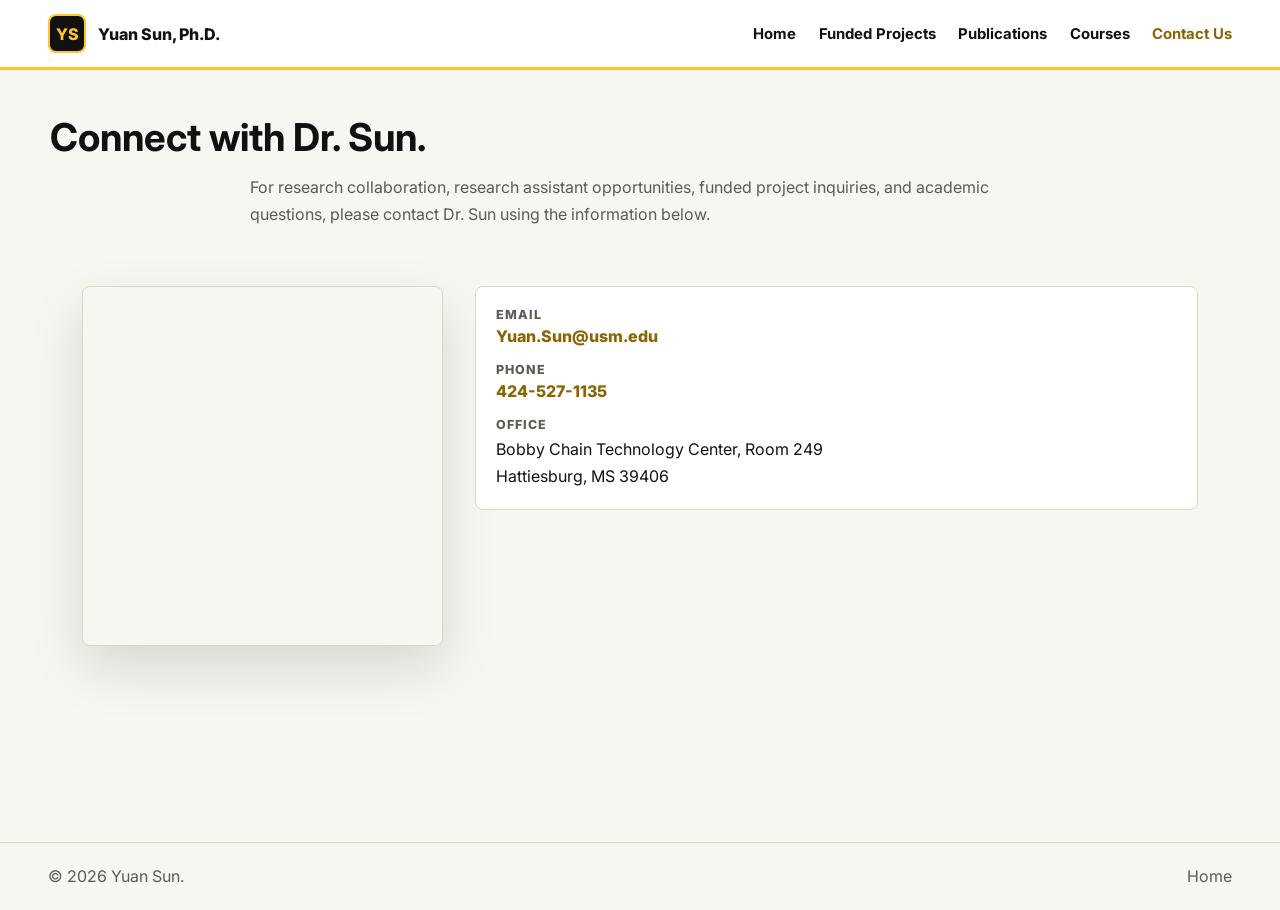
==== contact.html @ 4ef067db "Add files via upload" ====
<!doctype html>
<html lang="en">
  <head>
    <meta charset="utf-8">
    <meta name="viewport" content="width=device-width, initial-scale=1">
    <meta name="description" content="Contact information for Yuan Sun, Ph.D.">
    <title>Yuan Sun, Ph.D. | Contact Us</title>
    <link rel="preconnect" href="https://fonts.googleapis.com">
    <link rel="preconnect" href="https://fonts.gstatic.com" crossorigin>
    <link href="https://fonts.googleapis.com/css2?family=Inter:wght@400;500;600;700;800&display=swap" rel="stylesheet">
    <link rel="stylesheet" href="styles.css">
  </head>
  <body>
    <header class="site-header">
      <a class="brand" href="index.html"><span class="brand-mark">YS</span><span>Yuan Sun, Ph.D.</span></a>
      <button class="menu-toggle" type="button" aria-label="Open navigation" aria-expanded="false"><span></span><span></span><span></span></button>
      <nav class="nav" aria-label="Primary navigation">
        <a href="index.html">Home</a>
        <a href="funded-projects.html">Funded Projects</a>
        <a href="publications.html">Publications</a>
        <a href="courses.html">Courses</a>
        <a class="active" href="contact.html">Contact Us</a>
      </nav>
    </header>

    <main class="page">
      <section class="page-header">
        <h1>Connect with Dr. Sun.</h1>
        <p>For research collaboration, research assistant opportunities, funded project inquiries, and academic questions, please contact Dr. Sun using the information below.</p>
      </section>

      <section class="section contact-layout">
        <iframe
          class="map-frame"
          title="Map to Bobby Chain Technology Center"
          src="https://www.google.com/maps?q=Bobby%20Chain%20Technology%20Center%2C%20Hattiesburg%2C%20MS%2039406&output=embed"
          loading="lazy"
          referrerpolicy="no-referrer-when-downgrade"></iframe>
        <div class="contact-card">
          <div>
            <span>Email</span>
            <a href="mailto:Yuan.Sun@usm.edu">Yuan.Sun@usm.edu</a>
          </div>
          <div>
            <span>Phone</span>
            <a href="tel:+14245271135">424-527-1135</a>
          </div>
          <div>
            <span>Office</span>
            <p>Bobby Chain Technology Center, Room 249<br>Hattiesburg, MS 39406</p>
          </div>
        </div>
      </section>
    </main>

    <footer class="site-footer"><p>&copy; <span id="year"></span> Yuan Sun.</p><a href="index.html">Home</a></footer>
    <script src="script.js"></script>
  </body>
</html>
---- styles.css ----
:root {
  --bg: #f7f6f0;
  --surface: #ffffff;
  --surface-soft: #f0ead4;
  --text: #111111;
  --muted: #5d5b52;
  --line: #ded6b9;
  --accent: #ffc629;
  --accent-dark: #8a6500;
  --gold: #ffc629;
  --black: #111111;
  --shadow: 0 22px 54px rgba(17, 17, 17, 0.13);
}

* {
  box-sizing: border-box;
}

html {
  scroll-behavior: smooth;
}

body {
  margin: 0;
  background: var(--bg);
  color: var(--text);
  font-family: Inter, system-ui, -apple-system, BlinkMacSystemFont, "Segoe UI", sans-serif;
  letter-spacing: 0;
}

a {
  color: inherit;
  text-decoration: none;
}

a:hover,
.nav a.active,
.page-header a,
.publication-list a,
.contact-card a {
  color: var(--accent-dark);
}

.site-header {
  align-items: center;
  background: rgba(255, 255, 255, 0.96);
  border-bottom: 3px solid var(--gold);
  display: grid;
  gap: 1rem;
  grid-template-columns: auto 1fr;
  left: 0;
  padding: 0.9rem clamp(1rem, 4vw, 3rem);
  position: sticky;
  right: 0;
  top: 0;
  z-index: 20;
}

.brand,
.nav,
.hero-actions,
.profile-links,
.site-footer {
  align-items: center;
  display: flex;
}

.brand {
  gap: 0.7rem;
  font-weight: 800;
}

.brand-mark,
.avatar {
  align-items: center;
  background: var(--black);
  border: 2px solid var(--gold);
  border-radius: 8px;
  color: var(--gold);
  display: grid;
  font-weight: 800;
  height: 2.4rem;
  justify-content: center;
  width: 2.4rem;
}

.nav {
  color: var(--black);
  font-size: 0.93rem;
  font-weight: 700;
  gap: clamp(0.75rem, 2vw, 1.4rem);
  justify-content: flex-end;
}

.menu-toggle {
  background: var(--surface);
  border: 1px solid var(--line);
  border-radius: 8px;
  display: none;
  height: 2.5rem;
  justify-self: end;
  padding: 0.55rem;
  width: 2.5rem;
}

.menu-toggle span {
  background: var(--text);
  display: block;
  height: 2px;
  margin: 4px 0;
  width: 100%;
}

.hero,
.page-header,
.section {
  margin-inline: auto;
  max-width: 1180px;
  padding: clamp(2.5rem, 6vw, 5rem) clamp(1rem, 4vw, 2rem);
}

.page-first {
  padding-top: clamp(2rem, 5vw, 4rem);
}

.hero {
  align-items: center;
  display: grid;
  background:
    linear-gradient(110deg, rgba(255, 198, 41, 0.18), transparent 42%),
    linear-gradient(180deg, #ffffff, var(--bg));
  gap: clamp(2rem, 6vw, 5rem);
  grid-template-columns: minmax(0, 1.12fr) minmax(290px, 0.68fr);
  min-height: 0;
  padding-bottom: clamp(1.5rem, 3vw, 2.5rem);
}

.page {
  min-height: calc(100vh - 8rem);
}

.page-header {
  max-width: none;
  padding-bottom: clamp(0.9rem, 2vw, 1.5rem);
  padding-top: clamp(1.7rem, 4vw, 3rem);
}

.page-header > * {
  margin-left: auto;
  margin-right: auto;
  max-width: 1180px;
}

.page-header p:last-child {
  color: var(--muted);
  font-size: 1rem;
  max-width: 780px;
}

.eyebrow {
  color: var(--accent-dark);
  font-size: 0.78rem;
  font-weight: 800;
  letter-spacing: 0.13em;
  margin: 0 0 0.9rem;
  text-transform: uppercase;
}

h1,
h2,
h3,
p {
  margin-top: 0;
}

h1 {
  font-size: clamp(2.35rem, 5vw, 4.25rem);
  line-height: 1;
  margin-bottom: 1.1rem;
}

.page-header h1 {
  font-size: clamp(1.65rem, 3vw, 2.45rem);
}

h2 {
  font-size: clamp(1.55rem, 3vw, 3rem);
  line-height: 1.08;
  margin-bottom: 1rem;
}

h3 {
  font-size: 1.12rem;
  line-height: 1.25;
  margin-bottom: 0.5rem;
}

p,
li,
dd,
td,
th {
  line-height: 1.65;
}

.hero-title {
  color: var(--black);
  font-size: clamp(1.1rem, 2vw, 1.35rem);
  font-weight: 800;
  margin-bottom: 0.25rem;
}

.hero-text {
  color: var(--muted);
  font-size: 1.12rem;
  max-width: 44rem;
}

.research-interests {
  border-left: 4px solid var(--gold);
  margin-top: 1.4rem;
  max-width: 48rem;
  padding-left: 1rem;
}

.research-interests h2 {
  font-size: 1rem;
  letter-spacing: 0.08em;
  margin-bottom: 0.55rem;
  text-transform: uppercase;
}

.research-interests ul {
  color: var(--muted);
  display: grid;
  gap: 0.25rem;
  margin: 0;
  padding-left: 1.1rem;
}

.hero-actions {
  flex-wrap: wrap;
  gap: 0.8rem;
  margin-top: 2rem;
}

.profile-links {
  flex-wrap: wrap;
  gap: 0.65rem;
  margin-top: 1.6rem;
}

.profile-link {
  align-items: center;
  border-radius: 999px;
  display: inline-flex;
  height: 2.35rem;
  justify-content: center;
  width: 2.35rem;
}

.profile-link span {
  align-items: center;
  border-radius: 999px;
  color: #ffffff;
  display: grid;
  font-family: Arial, Helvetica, sans-serif;
  font-size: 1rem;
  font-weight: 800;
  height: 2.35rem;
  justify-content: center;
  line-height: 1;
  min-width: 2.35rem;
  text-transform: none;
}

.profile-link strong {
  clip: rect(0 0 0 0);
  clip-path: inset(50%);
  height: 1px;
  overflow: hidden;
  position: absolute;
  white-space: nowrap;
  width: 1px;
}

.profile-link.scholar span {
  background: #4285f4;
  font-family: Georgia, "Times New Roman", serif;
  font-size: 1.35rem;
  font-weight: 700;
  position: relative;
}

.profile-link.scholar span::after {
  content: "+";
  font-family: Arial, Helvetica, sans-serif;
  font-size: 0.75rem;
  font-weight: 800;
  position: absolute;
  right: 0.47rem;
  top: 0.48rem;
}

.profile-link.linkedin span {
  background: #5b5b5b;
  font-size: 0.98rem;
}

.profile-link.orcid span {
  background: #a6ce39;
  color: #ffffff;
  font-size: 1rem;
}

.profile-link.researchgate span {
  background: #00ccbb;
  color: #ffffff;
  font-family: Georgia, "Times New Roman", serif;
  font-size: 1.1rem;
  position: relative;
}

.profile-link.researchgate sup {
  font-family: Arial, Helvetica, sans-serif;
  font-size: 0.48rem;
  margin-left: 0.02rem;
  position: relative;
  top: -0.35rem;
}

.button {
  border-radius: 8px;
  display: inline-flex;
  font-weight: 800;
  justify-content: center;
  min-height: 2.9rem;
  padding: 0.85rem 1rem;
}

.button.primary {
  background: var(--black);
  color: var(--gold);
}

.button.secondary {
  background: var(--surface);
  border: 1px solid var(--line);
}

.profile-card,
.person-card,
.course-list article,
.contact-card,
.publication-section,
.table-wrap {
  background: var(--surface);
  border: 1px solid var(--line);
  border-radius: 8px;
}

.feature-grid article {
  border-radius: 8px;
}

.profile-card {
  box-shadow: var(--shadow);
  padding: 1.15rem;
}

.profile-photo {
  aspect-ratio: 1.08;
  border-radius: 8px;
  display: block;
  object-fit: cover;
  object-position: center top;
  width: 100%;
}

.facts {
  margin: 1.15rem 0 0;
}

.facts div {
  border-top: 1px solid var(--line);
  padding: 0.9rem 0;
}

.facts div:last-child {
  padding-bottom: 0;
}

dt,
.tag,
.role,
.time {
  color: var(--muted);
  font-size: 0.78rem;
  font-weight: 800;
  letter-spacing: 0.08em;
  text-transform: uppercase;
}

dd {
  margin: 0.2rem 0 0;
}

.feature-grid,
.timeline,
.course-list {
  display: grid;
  gap: 1rem;
}

.feature-grid {
  grid-template-columns: repeat(3, minmax(0, 1fr));
}

.feature-grid.two {
  grid-template-columns: repeat(2, minmax(0, 1fr));
}

.feature-grid.one {
  grid-template-columns: minmax(0, 1fr);
}

.feature-grid article,
.course-list article,
.person-card,
.publication-section,
.contact-card {
  padding: 1.25rem;
}

.feature-grid p,
.section-heading p,
.project-row p,
.course-list p,
.person-card p,
.contact-card span,
.timeline p {
  color: var(--muted);
}

.two-column {
  display: grid;
  gap: clamp(2rem, 6vw, 5rem);
  grid-template-columns: 0.42fr 1fr;
}

.compact {
  padding-top: 0;
}

.credentials-section {
  display: grid;
  gap: clamp(2rem, 5vw, 4rem);
  grid-template-columns: minmax(0, 1.1fr) minmax(280px, 0.9fr);
  max-width: 1180px;
}

.credentials-section h2 {
  border-left: 4px solid var(--gold);
  font-size: 1rem;
  letter-spacing: 0.08em;
  margin-bottom: 0.55rem;
  padding-left: 1rem;
  text-transform: uppercase;
}

.section-heading {
  max-width: 34rem;
}

.section-heading.wide {
  max-width: 780px;
}

.person-card {
  display: grid;
  gap: 1rem;
  grid-template-columns: auto 1fr;
}

.person-card.featured {
  border-color: var(--gold);
}

.avatar {
  background: var(--surface-soft);
  color: var(--black);
}

.avatar-photo {
  border-radius: 8px;
  height: 5rem;
  object-fit: cover;
  object-position: center top;
  width: 5rem;
}

.timeline article,
.project-row {
  border-bottom: 1px solid var(--line);
  padding: 1.1rem 0;
}

.education-list {
  display: grid;
  gap: 0;
  padding-left: 1.25rem;
}

.certification-list {
  color: var(--muted);
  display: grid;
  gap: 0.65rem;
  margin: 0;
  padding-left: 2.1rem;
}

.certification-list li {
  line-height: 1.45;
}

.education-list article {
  border-bottom: 1px solid var(--line);
  padding: 0.5rem 0;
}

.education-list article:last-child {
  border-bottom: 0;
}

.education-list h3 {
  font-size: 1rem;
  margin-bottom: 0.1rem;
}

.education-list p {
  color: var(--muted);
  font-size: 0.95rem;
  margin-bottom: 0;
}

.timeline article:first-child,
.project-row:first-child {
  padding-top: 0;
}

.timeline article:last-child,
.project-row:last-child {
  border-bottom: 0;
  padding-bottom: 0;
}

.project-list {
  background: var(--surface);
  border: 1px solid var(--line);
  border-radius: 8px;
  padding: 1.25rem;
}

.project-row {
  align-items: start;
  display: grid;
  gap: 1rem;
  grid-template-columns: 220px 1fr;
}

.funding-logo {
  align-items: center;
  border-radius: 8px;
  display: grid;
  min-height: 7rem;
  padding: 1rem;
}

.funding-logo span {
  font-size: 2.3rem;
  font-weight: 800;
  line-height: 1;
}

.funding-logo small {
  display: block;
  font-size: 0.76rem;
  font-weight: 800;
  line-height: 1.25;
  text-transform: uppercase;
}

.usm-logo {
  background: var(--black);
  color: var(--gold);
}

.cpwr-logo {
  background: #ffffff;
  border: 3px solid #1f5f99;
  color: #1f5f99;
}

.cpwr-logo img {
  display: block;
  max-height: 4.5rem;
  max-width: 100%;
  object-fit: contain;
}

.project-meta {
  color: var(--muted);
  display: grid;
  gap: 0.2rem;
  margin: 1rem 0 0;
  padding-left: 1.1rem;
}

.publication-section + .publication-section {
  padding-top: 1rem;
}

.publication-section h2 {
  font-size: clamp(1.12rem, 1.8vw, 1.55rem);
}

.publication-top {
  margin-inline: auto;
  max-width: 1180px;
  padding: 1.5rem clamp(1rem, 4vw, 2rem) 1rem;
}

.publication-top a {
  color: var(--accent-dark);
  font-size: 1.15rem;
  font-weight: 800;
}

.publication-list {
  display: grid;
  gap: 0.9rem;
  margin: 1rem 0 0;
  padding-left: 1.4rem;
}

.table-wrap {
  overflow-x: auto;
}

.page-header + .section {
  padding-top: 0.6rem;
}

table {
  border-collapse: collapse;
  min-width: 0;
  table-layout: fixed;
  width: 100%;
}

th,
td {
  border-bottom: 1px solid var(--line);
  padding: 0.75rem 1rem;
  text-align: left;
  vertical-align: top;
}

th {
  color: var(--black);
  font-size: 0.82rem;
  letter-spacing: 0.08em;
  text-transform: uppercase;
}

tr:last-child td {
  border-bottom: 0;
}

.contact-layout {
  align-items: start;
  display: grid;
  gap: 2rem;
  grid-template-columns: minmax(260px, 0.5fr) 1fr;
}

.contact-layout.section {
  padding-top: 1.2rem;
}

.map-frame {
  border: 1px solid var(--line);
  border-radius: 8px;
  box-shadow: var(--shadow);
  min-height: 360px;
  width: 100%;
}

.contact-card {
  display: grid;
  gap: 1rem;
}

.contact-card a {
  font-weight: 800;
}

.contact-card span {
  color: var(--muted);
  display: block;
  font-size: 0.78rem;
  font-weight: 800;
  letter-spacing: 0.08em;
  margin-bottom: 0.25rem;
  text-transform: uppercase;
}

.contact-card p {
  margin-bottom: 0;
}

.site-footer {
  border-top: 1px solid var(--line);
  color: var(--muted);
  gap: 1rem;
  justify-content: space-between;
  padding: 1.25rem clamp(1rem, 4vw, 3rem);
}

.site-footer p {
  margin: 0;
}

@media (max-width: 980px) {
  .site-header {
    grid-template-columns: 1fr auto;
  }

  .menu-toggle {
    display: block;
  }

  .nav {
    display: none;
    grid-column: 1 / -1;
    justify-content: flex-start;
    flex-wrap: wrap;
  }

  .nav.open {
    display: flex;
  }

  .hero,
  .two-column,
  .contact-layout,
  .credentials-section {
    grid-template-columns: 1fr;
  }

  .hero {
    min-height: auto;
  }

  .feature-grid,
  .feature-grid.two {
    grid-template-columns: 1fr;
  }
}

@media (max-width: 620px) {
  .brand span:last-child {
    font-size: 0.95rem;
  }

  h1 {
    font-size: clamp(2.35rem, 12vw, 3.6rem);
  }

  .page-header h1 {
    font-size: clamp(1.55rem, 8vw, 2.25rem);
  }

  .button {
    width: 100%;
  }

  .profile-photo {
    aspect-ratio: 1.45;
  }

  .project-row,
  .person-card {
    grid-template-columns: 1fr;
  }

  .site-footer {
    align-items: flex-start;
    flex-direction: column;
  }
}
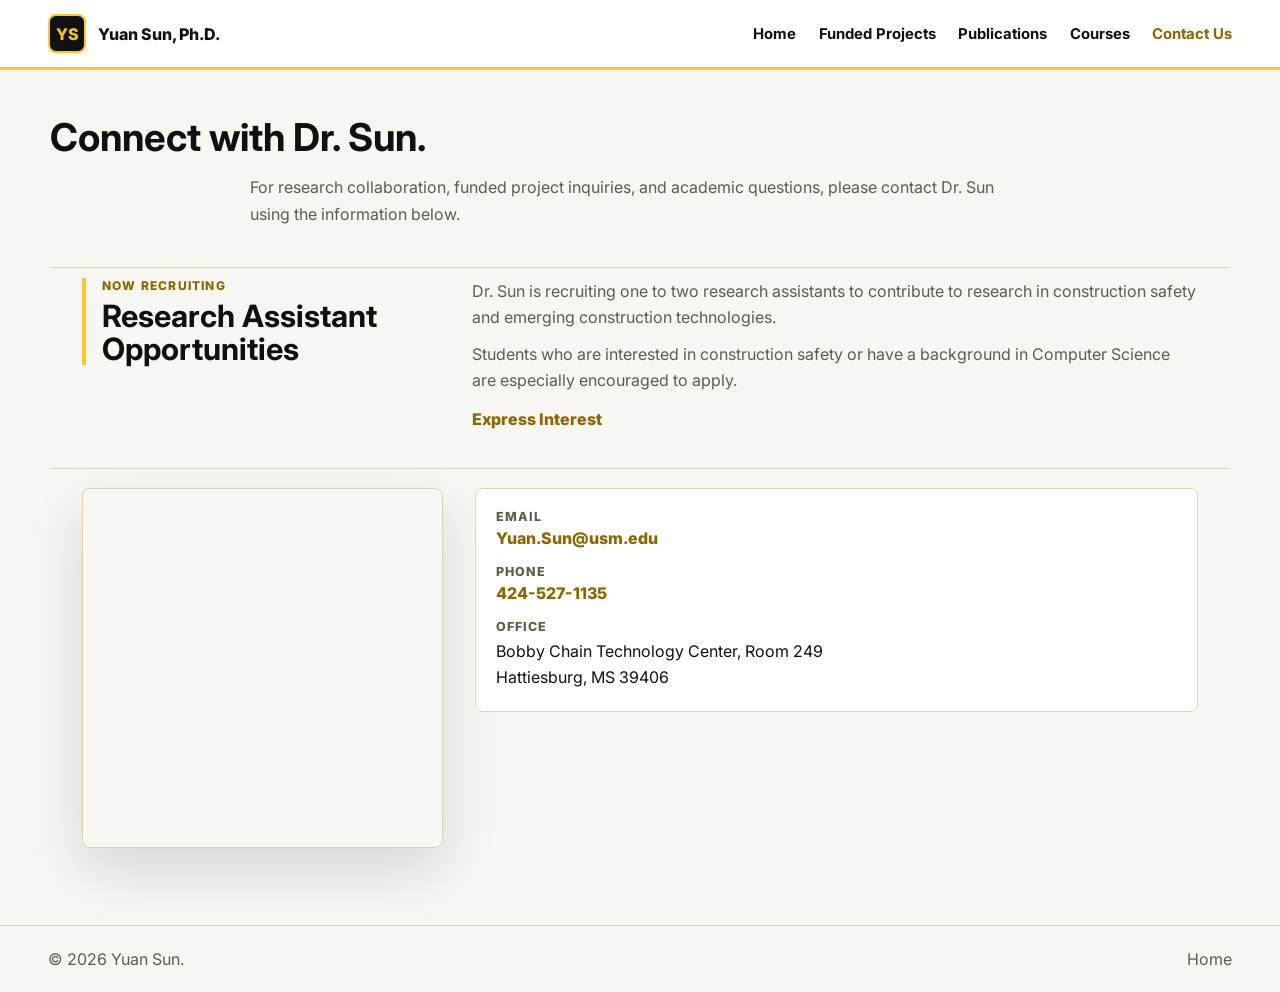
==== commit 3c0b2254: "Add research assistant opportunities" ====
--- a/contact.html
+++ b/contact.html
@@ -26,7 +26,19 @@
     <main class="page">
       <section class="page-header">
         <h1>Connect with Dr. Sun.</h1>
-        <p>For research collaboration, research assistant opportunities, funded project inquiries, and academic questions, please contact Dr. Sun using the information below.</p>
+        <p>For research collaboration, funded project inquiries, and academic questions, please contact Dr. Sun using the information below.</p>
+      </section>
+
+      <section class="section opportunity-section">
+        <div class="opportunity-heading">
+          <span>Now Recruiting</span>
+          <h2>Research Assistant Opportunities</h2>
+        </div>
+        <div class="opportunity-copy">
+          <p>Dr. Sun is recruiting one to two research assistants to contribute to research in construction safety and emerging construction technologies.</p>
+          <p>Students who are interested in construction safety or have a background in Computer Science are especially encouraged to apply.</p>
+          <a href="mailto:Yuan.Sun@usm.edu?subject=Research%20Assistant%20Opportunity">Express Interest</a>
+        </div>
       </section>
 
       <section class="section contact-layout">
--- a/styles.css
+++ b/styles.css
@@ -684,6 +684,49 @@
   grid-template-columns: minmax(260px, 0.5fr) 1fr;
 }
 
+.opportunity-section {
+  align-items: start;
+  border-block: 1px solid var(--line);
+  display: grid;
+  gap: clamp(1.5rem, 5vw, 4rem);
+  grid-template-columns: minmax(220px, 0.45fr) 1fr;
+  padding-bottom: clamp(1.5rem, 3vw, 2.5rem);
+  padding-top: clamp(1.5rem, 3vw, 2.5rem);
+}
+
+.opportunity-heading {
+  border-left: 4px solid var(--gold);
+  padding-left: 1rem;
+}
+
+.opportunity-heading span {
+  color: var(--accent-dark);
+  display: block;
+  font-size: 0.75rem;
+  font-weight: 800;
+  letter-spacing: 0.1em;
+  margin-bottom: 0.4rem;
+  text-transform: uppercase;
+}
+
+.opportunity-heading h2 {
+  font-size: clamp(1.35rem, 2.4vw, 2rem);
+  margin-bottom: 0;
+}
+
+.opportunity-copy p {
+  color: var(--muted);
+  margin-bottom: 0.65rem;
+  max-width: 48rem;
+}
+
+.opportunity-copy a {
+  color: var(--accent-dark);
+  display: inline-block;
+  font-weight: 800;
+  margin-top: 0.35rem;
+}
+
 .contact-layout.section {
   padding-top: 1.2rem;
 }
@@ -754,6 +797,7 @@
   .hero,
   .two-column,
   .contact-layout,
+  .opportunity-section,
   .credentials-section {
     grid-template-columns: 1fr;
   }
